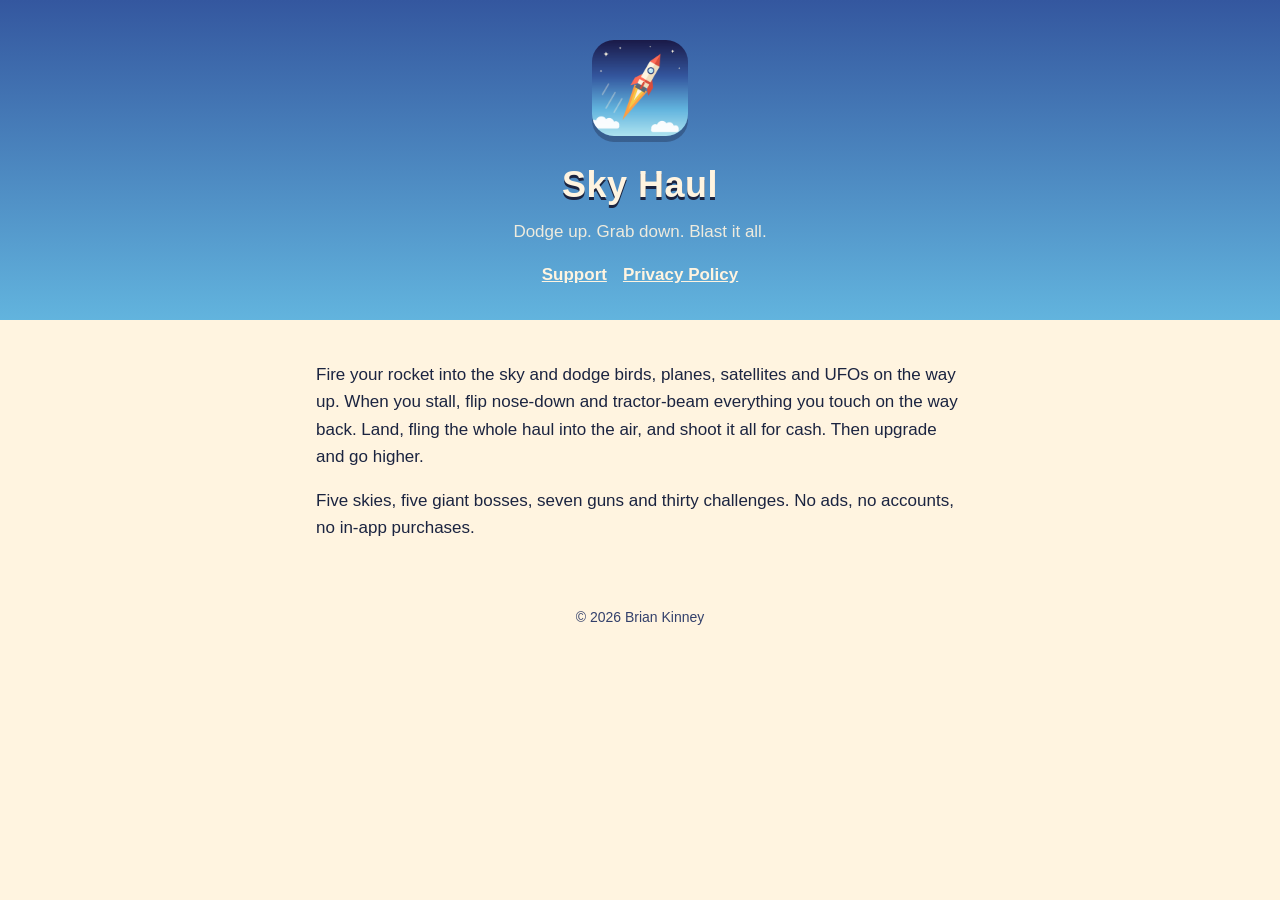
==== index.html @ 1afb5508 "Sky Haul privacy policy and support pages" ====
<!doctype html>
<html lang="en">
<head>
  <meta charset="utf-8">
  <meta name="viewport" content="width=device-width, initial-scale=1">
  <title>Sky Haul</title>
  <meta name="description" content="Sky Haul: fire a rocket into the sky, dodge everything on the way up, beam it all up on the way down, then blast your haul for cash.">
  <link rel="icon" href="icon.png">
  <link rel="stylesheet" href="style.css">
</head>
<body>
  <header>
    <img src="icon.png" alt="Sky Haul app icon">
    <h1>Sky Haul</h1>
    <p>Dodge up. Grab down. Blast it all.</p>
    <nav><a href="support.html">Support</a><a href="privacy.html">Privacy Policy</a></nav>
  </header>
  <main>
    <p>Fire your rocket into the sky and dodge birds, planes, satellites and UFOs on the way up. When you stall, flip nose-down and tractor-beam everything you touch on the way back. Land, fling the whole haul into the air, and shoot it all for cash. Then upgrade and go higher.</p>
    <p>Five skies, five giant bosses, seven guns and thirty challenges. No ads, no accounts, no in-app purchases.</p>
  </main>
  <footer>© 2026 Brian Kinney</footer>
</body>
</html>
---- style.css ----
/* Sky Haul's public pages: the game's palette, readable on a phone. */
:root { --ink: #1b2440; --ink-soft: #33406b; --cream: #fff4e0; --cream-dark: #f0dfc0; --coral: #ff6b57; --teal: #2a8f88; --sky: #8fd3e8; }
* { box-sizing: border-box; }
body { margin: 0; background: var(--cream); color: var(--ink); font: 17px/1.6 -apple-system, BlinkMacSystemFont, "Segoe UI", Roboto, sans-serif; }
header { background: linear-gradient(180deg, #34579f, #62b4de); color: var(--cream); padding: 40px 16px 32px; text-align: center; }
header img { width: 96px; height: 96px; border-radius: 22px; box-shadow: 0 6px 0 rgba(27, 36, 64, .35); }
header h1 { margin: 12px 0 0; font-size: 36px; letter-spacing: .5px; text-shadow: 0 3px 0 var(--ink); }
header p { margin: 4px 0 0; opacity: .9; }
main { max-width: 680px; margin: 0 auto; padding: 24px 16px 48px; }
h2 { font-size: 22px; margin: 32px 0 8px; }
a { color: var(--teal); }
nav { display: flex; gap: 16px; justify-content: center; flex-wrap: wrap; margin-top: 16px; }
nav a { color: var(--cream); font-weight: 600; }
.card { background: #fff; border-radius: 18px; padding: 4px 20px 16px; box-shadow: 0 5px 0 var(--cream-dark); margin: 16px 0; }
footer { text-align: center; color: var(--ink-soft); font-size: 14px; padding: 0 16px 32px; }
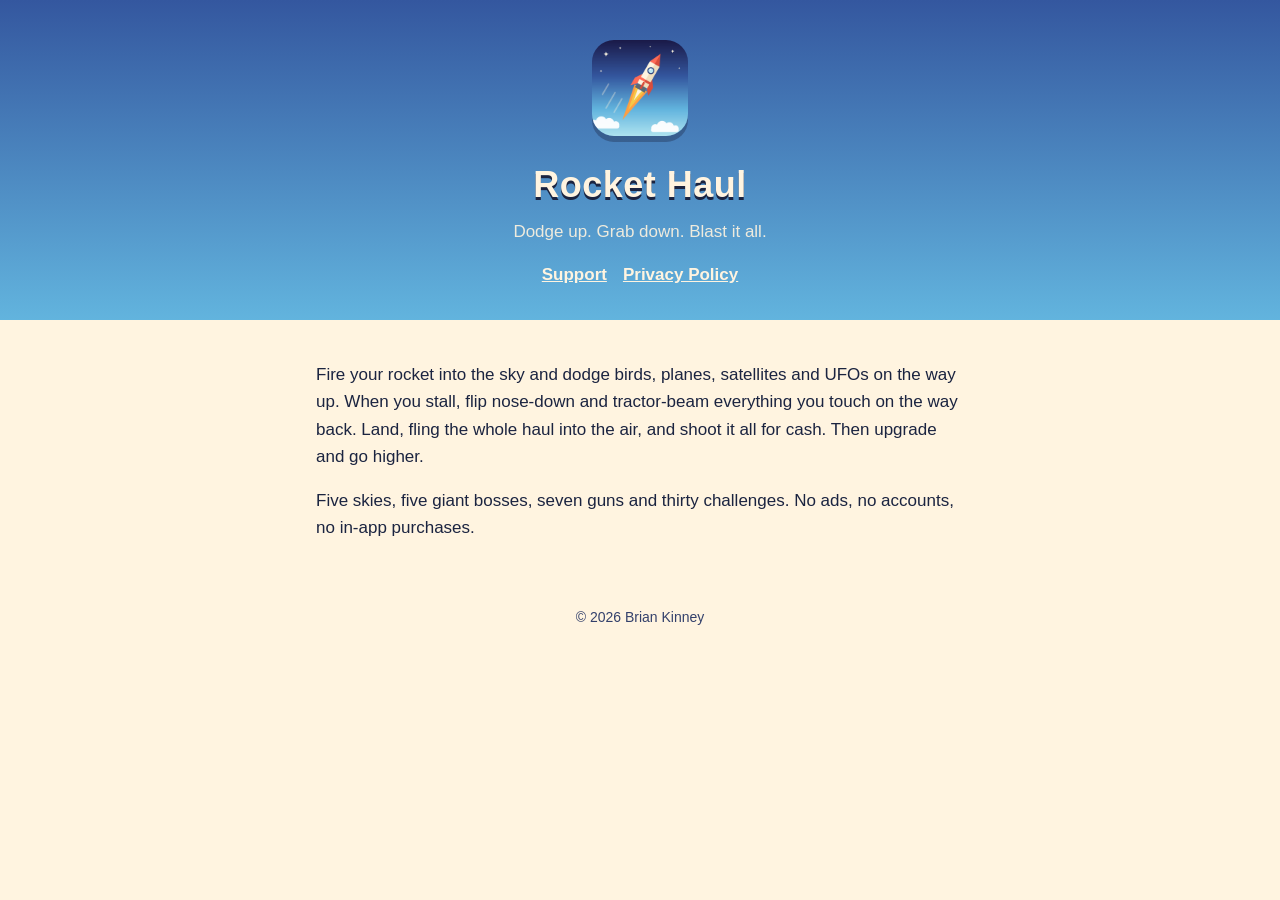
==== commit 020551ac: "Rename to Rocket Haul "Sky Haul" is taken on the App Store." ====
--- a/index.html
+++ b/index.html
@@ -3,15 +3,15 @@
 <head>
   <meta charset="utf-8">
   <meta name="viewport" content="width=device-width, initial-scale=1">
-  <title>Sky Haul</title>
-  <meta name="description" content="Sky Haul: fire a rocket into the sky, dodge everything on the way up, beam it all up on the way down, then blast your haul for cash.">
+  <title>Rocket Haul</title>
+  <meta name="description" content="Rocket Haul: fire a rocket into the sky, dodge everything on the way up, beam it all up on the way down, then blast your haul for cash.">
   <link rel="icon" href="icon.png">
   <link rel="stylesheet" href="style.css">
 </head>
 <body>
   <header>
-    <img src="icon.png" alt="Sky Haul app icon">
-    <h1>Sky Haul</h1>
+    <img src="icon.png" alt="Rocket Haul app icon">
+    <h1>Rocket Haul</h1>
     <p>Dodge up. Grab down. Blast it all.</p>
     <nav><a href="support.html">Support</a><a href="privacy.html">Privacy Policy</a></nav>
   </header>
--- a/style.css
+++ b/style.css
@@ -1,4 +1,4 @@
-/* Sky Haul's public pages: the game's palette, readable on a phone. */
+/* Rocket Haul's public pages: the game's palette, readable on a phone. */
 :root { --ink: #1b2440; --ink-soft: #33406b; --cream: #fff4e0; --cream-dark: #f0dfc0; --coral: #ff6b57; --teal: #2a8f88; --sky: #8fd3e8; }
 * { box-sizing: border-box; }
 body { margin: 0; background: var(--cream); color: var(--ink); font: 17px/1.6 -apple-system, BlinkMacSystemFont, "Segoe UI", Roboto, sans-serif; }
